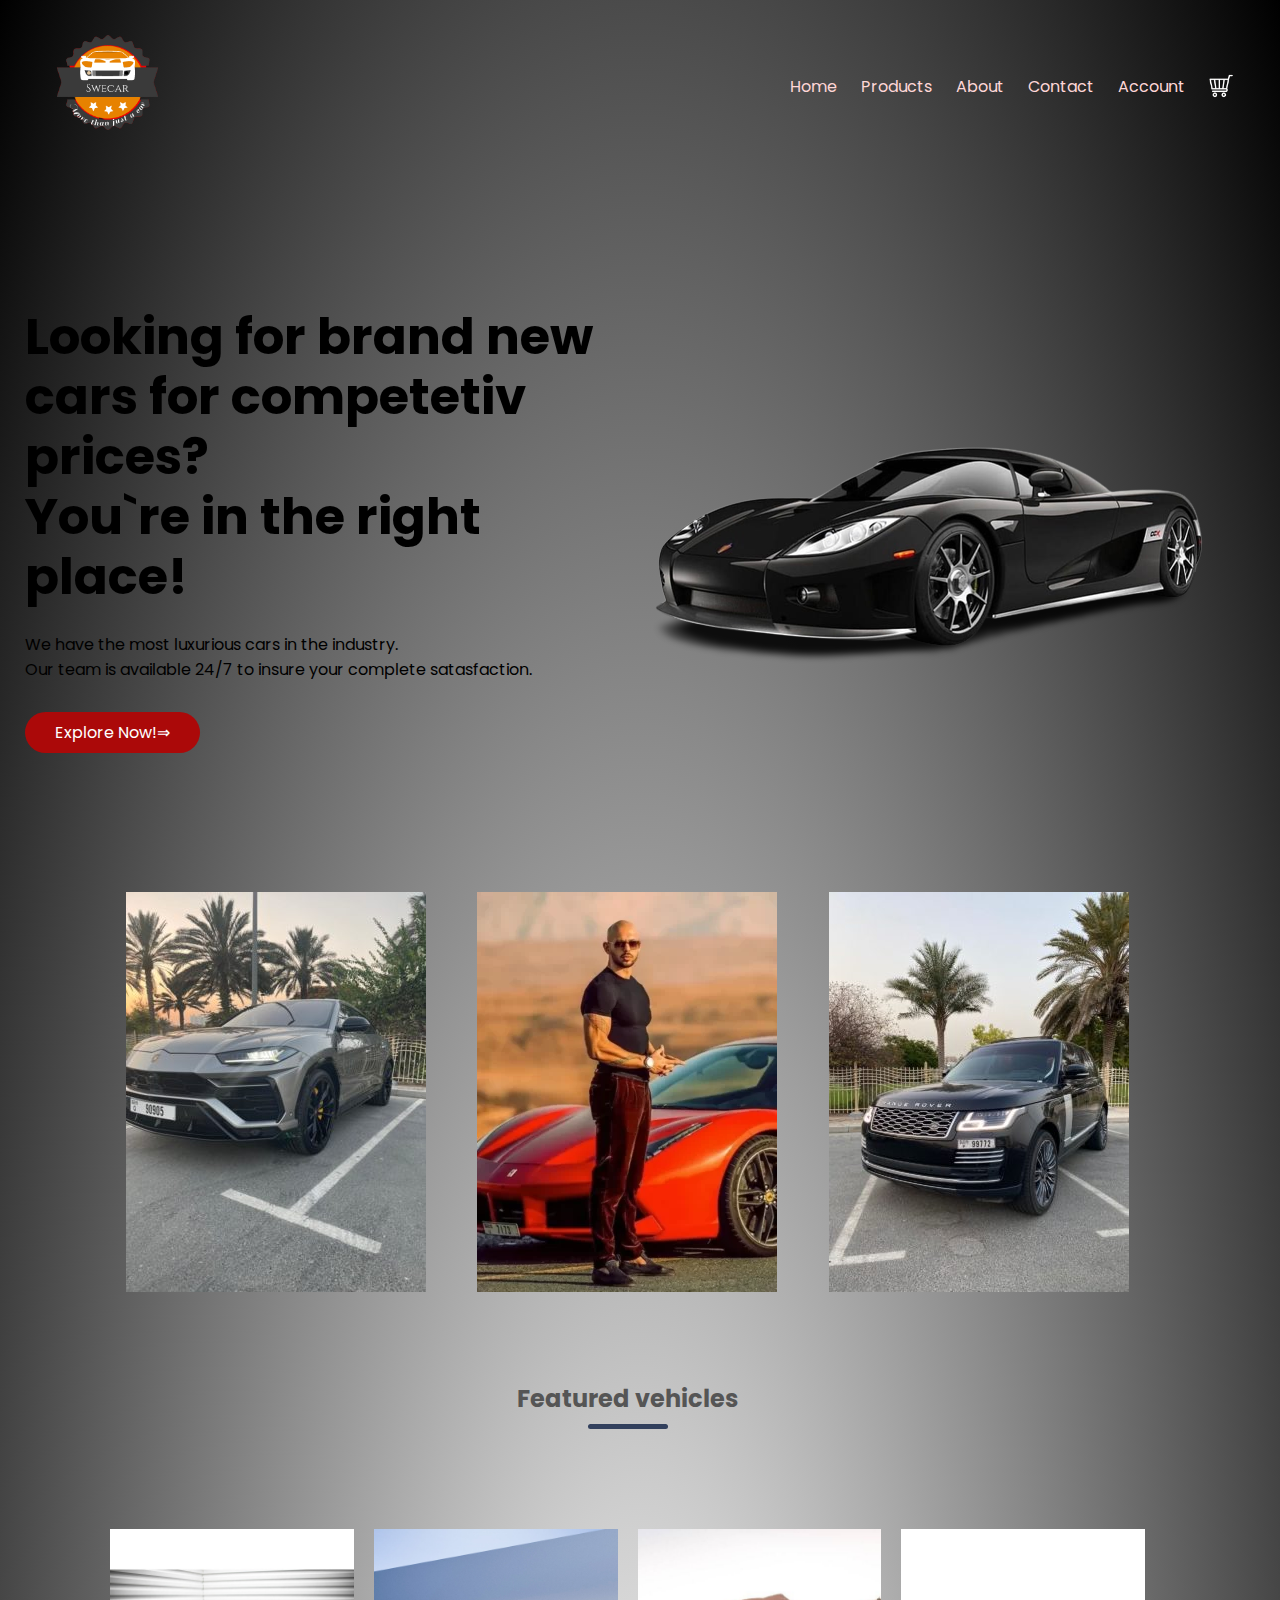
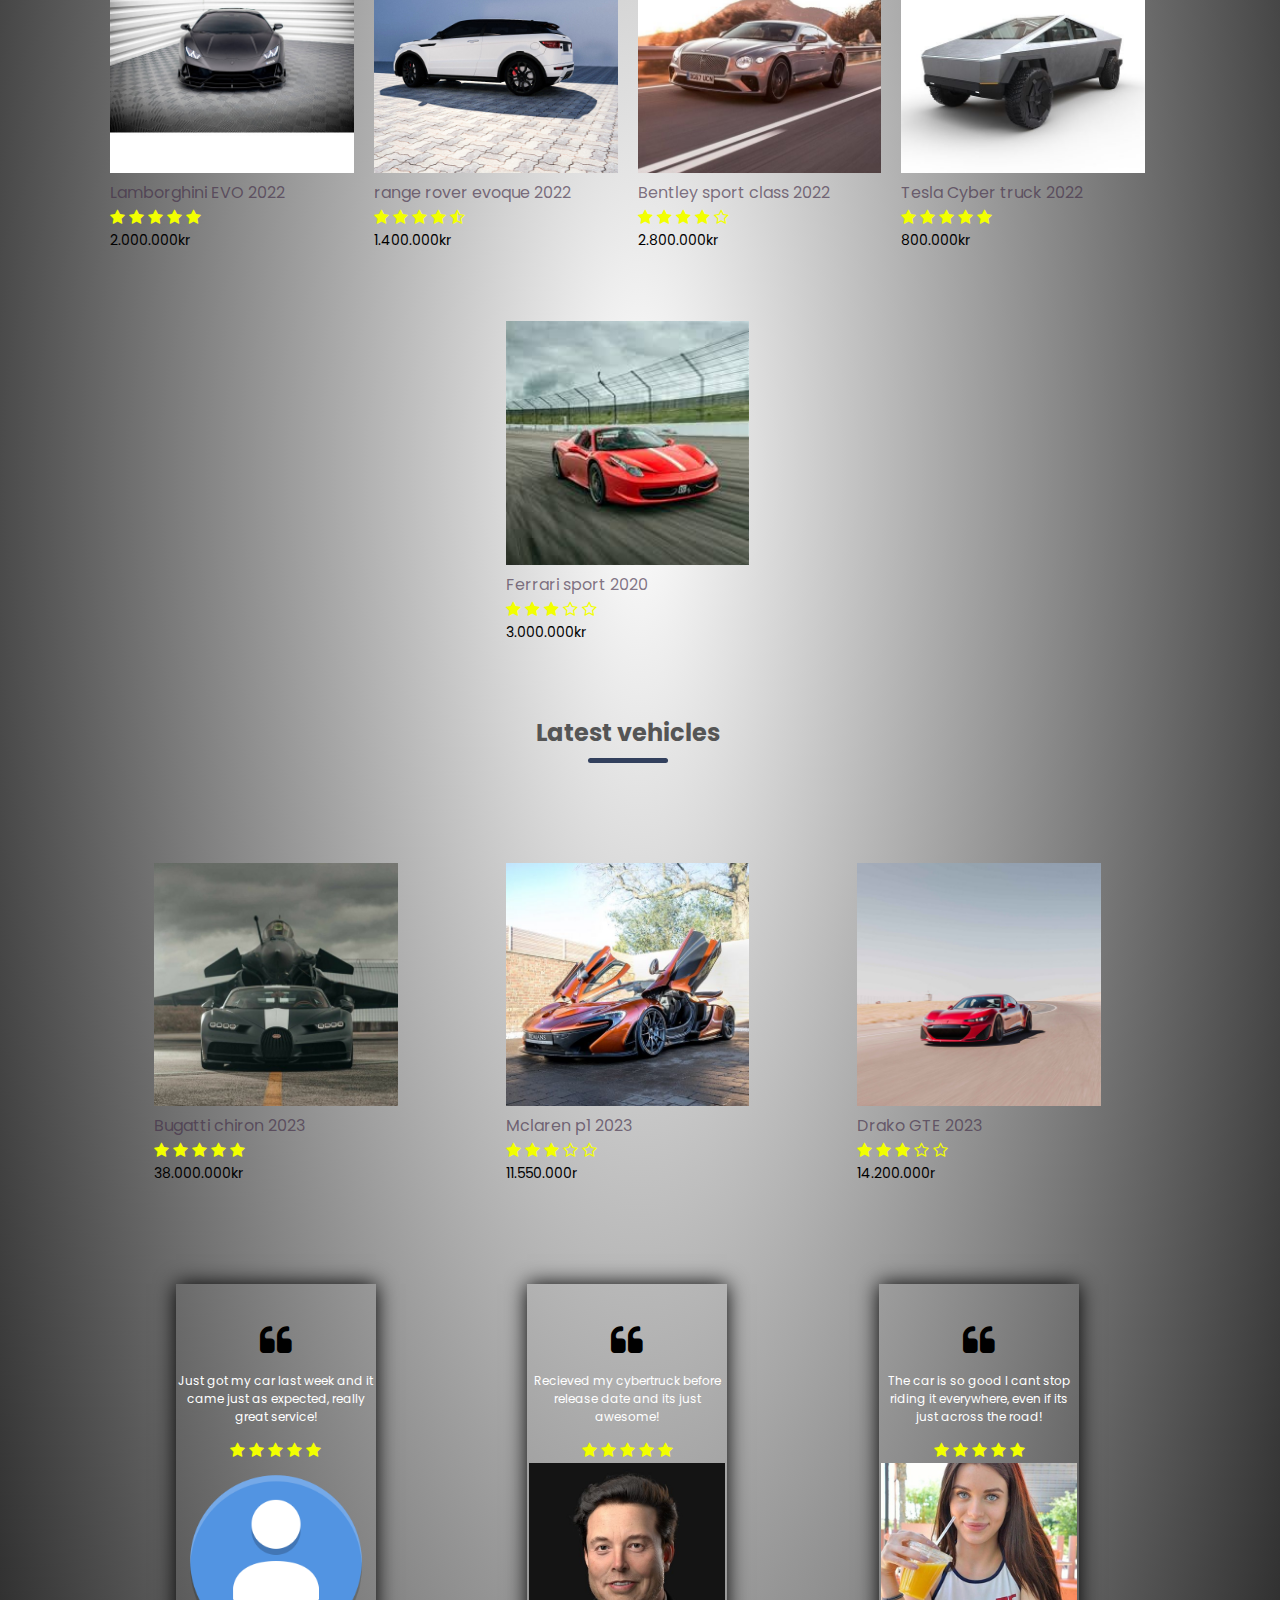
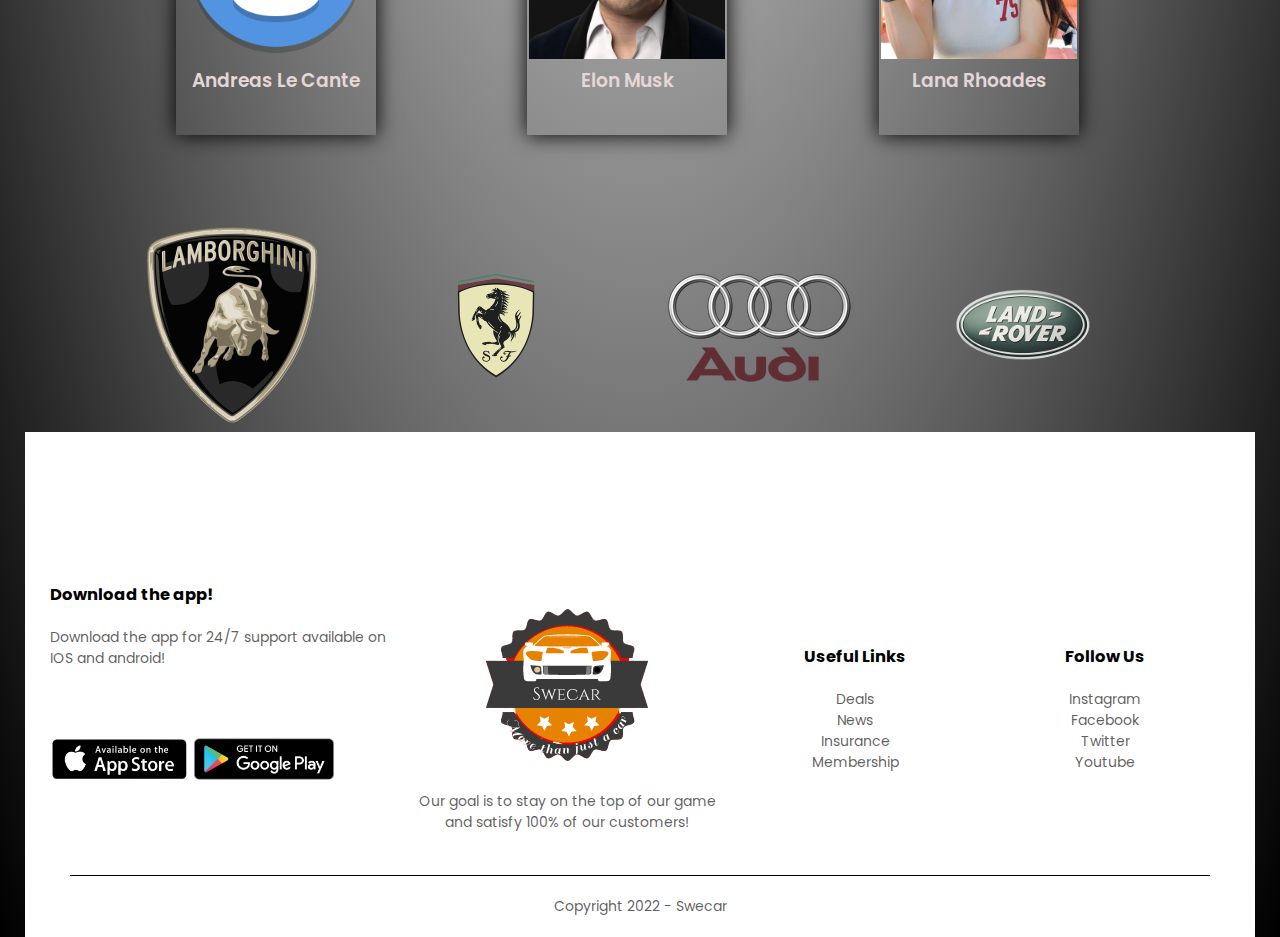
==== index.html @ 02c2e4c7 "init" ====
<!DOCTYPE html>
<html lang="en">
<head>
 <meta charset="UTF-8">
 <title>Swecar</title>
 <link rel="stylesheet" href="style.css">
 <link rel="preconnect" href="https://fonts.googleapis.com"> 
 <link rel="preconnect" href="https://fonts.gstatic.com" crossorigin> 
 <link href="https://fonts.googleapis.com/css2?family=Poppins:wght@200;400;500;600;700&display=swap" rel="stylesheet">
<!--detta är grunden för sidan och innehåller grund filerna-->

 <link rel="stylesheet" 
href="https://stackpath.bootstrapcdn.com/font-awesome/4.7.0/css/font-awesome.min.css">
<!-- detta kopplar html med css-->

</head>
<body>
<!-- allt inom body är det som kommer synas i sidan-->

<div class="header">
    
<div class="container">
        <div class="navbar">
        <div class="logo">
            <img src="imgs/3eac3f6993d64b54b24e4bcb87e59727-2-removebg-preview.png" width="125px">
        </div>
        <nav>
        <ul id="MenuItems">
            <li><a href=>Home</a></li>
            <li><a href=>Products</a></li>
            <li><a href=>About</a></li>
            <li><a href=>Contact</a></li>
            <li><a href=>Account</a></li>
        </ul>
    </nav>
    <img src="imgs/shopping cart.png" width="30px" height="30px">
    </div>
  

   
    <!--detta är en container ger sidan en navigation bar med hjälp av class="navbar"+ namnen på navbarens innehåll
    samt logga för sidan-->

    <div class="row">
     <div class="co-2">
<h1>Looking for brand new cars for competetiv prices?<br>You`re in the right place!</h1>
<p>We have the most luxurious cars in the industry.<br> Our team is available 24/7 to insure your complete satasfaction.</p>
     <a href=""class="btn">Explore Now!&#8658;</a>
</div>
    <div class="co-2">
    <img src="imgs/black_ferrari-removebg-preview.png">
      </div>
    </div>

  <!--detta ger sidan en text som beskriver vad hemsidan innehåller med heading 1 
samt en image för att göra sidan finare-->

<!--categories är alltså en container med bilder på olika bilar bara för design-->
 <div class="categories">
    <div class="small-container">
        <div class="row">
            <div class="col-3">
                <img src="imgs/lambo.jpeg" >
            </div>
            <div class="col-3">
                <img src="imgs/tate.webp" >
            </div>
            <div class="col-3">
                <img src="imgs/rangepic.jpeg" >
            </div>
        </div>
    </div>
 </div>
 

 <!--"featured vehicles" är en liten container 
som visar vilka bilar finns och innehåller info om de som priset, namn och recension, sedan
så la jag inn class title i header 2 för att sätta texten i mitten med css -->
<div class="small-container">
    <h2 class="title">Featured vehicles</h2>

   <div class="row">
<div class="col-4">
    <img src="imgs/lamboselll.jpeg">
    <h4>Lamborghini EVO 2022</h4>
    <div class="rating">
        <i class="fa fa-star"></i>
        <i class="fa fa-star"></i>
        <i class="fa fa-star"></i>
        <i class="fa fa-star"></i>
        <i class="fa fa-star"></i>

        </i>
    </div>
    <p>2.000.000kr</p>
     </div>
     <!---fa fa star är en recension som visar antalet sjärnor med hjälp av en av font-awesome
sedan finns det bilens namn samt priset lite längre ner i form av paragraph och header-->
<div class="col-4">
    <img src="imgs/range evoque.jpeg">
    <h4>range rover evoque 2022</h4>
    <div class="rating">
        <i class="fa fa-star"></i>
        <i class="fa fa-star"></i>
        <i class="fa fa-star"></i>
        <i class="fa fa-star"></i>
        <i class="fa fa-star-half-o"></i>

        </i>
    </div>
    <p>1.400.000kr</p>
     </div>

     <div class="col-4">
        <img src="imgs/bentley.jpeg">
        <h4>Bentley sport class 2022</h4>
        <div class="rating">
            <i class="fa fa-star"></i>
            <i class="fa fa-star"></i>
            <i class="fa fa-star"></i>
            <i class="fa fa-star"></i>
            <i class="fa fa-star-o"></i>
    
            </i>
        </div>
        <p>2.800.000kr</p>
         </div>

         <div class="col-4">
            <img src="imgs/tesla-cybertruck-prototype-3d-model-obj-3ds-fbx-c4d-stl.jpeg">
            <h4>Tesla Cyber truck 2022</h4>
            <div class="rating">
                <i class="fa fa-star"></i>
                <i class="fa fa-star"></i>
                <i class="fa fa-star"></i>
                <i class="fa fa-star"></i>
                <i class="fa fa-star"></i>
        
                </i>
            </div>
            <p>800.000kr</p>
             </div>

             <div class="col-4">
                <img src="imgs/red ferra.jpeg">
                <h4>Ferrari sport 2020</h4>
                <div class="rating">
                    <i class="fa fa-star"></i>
                    <i class="fa fa-star"></i>
                    <i class="fa fa-star"></i>
                    <i class="fa fa-star-o"></i>
                    <i class="fa fa-star-o"></i>
            
                    </i>
                </div>
                <p>3.000.000kr</p>
                 </div>

   </div>
   <h2 class="title">Latest vehicles</h2>
   <div class="row">
   <div class="col-4">
    <img src="imgs/Bugatti chiron 2023.jpeg">
    <h4>Bugatti chiron 2023</h4>
    <div class="rating">
        <i class="fa fa-star"></i>
        <i class="fa fa-star"></i>
        <i class="fa fa-star"></i>
        <i class="fa fa-star"></i>
        <i class="fa fa-star"></i>

        </i>
    </div>
    <p>38.000.000kr</p>
     </div>

     <div class="col-4">
        <img src="imgs/mclaren p1.jpeg">
        <h4>Mclaren p1 2023</h4>
        <div class="rating">
            <i class="fa fa-star"></i>
            <i class="fa fa-star"></i>
            <i class="fa fa-star"></i>
            <i class="fa fa-star-o"></i>
            <i class="fa fa-star-o"></i>
    
            </i>
        </div>
        <p>11.550.000r</p>
         </div>

         <div class="col-4">
            <img src="imgs/drakogte.jpeg">
            <h4>Drako GTE 2023</h4>
            <div class="rating">
                <i class="fa fa-star"></i>
                <i class="fa fa-star"></i>
                <i class="fa fa-star"></i>
                <i class="fa fa-star-o"></i>
                <i class="fa fa-star-o"></i>
        
                </i>
            </div>
            <p>14.200.000r</p>
             </div>
        </div>

</div>


<!--ny rad för recensioner-->
<div class="testimonial">
    <div class="small-container">
        <div class="row">
            <div class="col-3">
                <i class="fa fa-quote-left"></i>
                <p>Just got my car last week and it came just as expected, really great service!</p>
                <div class="rating">
                    <i class="fa fa-star"></i>
                    <i class="fa fa-star"></i>
                    <i class="fa fa-star"></i>
                    <i class="fa fa-star"></i>
                    <i class="fa fa-star"></i>
                    </i>
                </div>
                <img src="imgs/user.png">
                <h3>Andreas Le Cante</h3>
            </div>
            <div class="col-3">

                <i class="fa fa-quote-left"></i>
                <p>Recieved my cybertruck before release date and its just awesome!</p>
                <div class="rating">
                    <i class="fa fa-star"></i>
                    <i class="fa fa-star"></i>
                    <i class="fa fa-star"></i>
                    <i class="fa fa-star"></i>
                    <i class="fa fa-star"></i>
                    </i>
                </div>
                <img src="imgs/elon3d.jpeg">
                <h3>Elon Musk</h3>
            </div>

            <div class="col-3">
                <i class="fa fa-quote-left"></i>
                <p>The car is so good I cant stop riding it everywhere, even if its just across the road!</p>
                <div class="rating">
                    <i class="fa fa-star"></i>
                    <i class="fa fa-star"></i>
                    <i class="fa fa-star"></i>
                    <i class="fa fa-star"></i>
                    <i class="fa fa-star"></i>
                    </i>
                </div>
                <img src="imgs/lana.jpeg">
                <h3>Lana Rhoades</h3>
            </div>
        </div>
    </div>
</div>

<!--märken-->
<div class="brands">
    <div class="small-container">
        <div class="row">
            <div class="col-5">
                <img src="imgs/lambologo.png" >
            </div>

            <div class="col-5">
                <img src="imgs/ferrarilogo.png" >
            </div>

            <div class="col-5">
                <img src="imgs/audilogo.png" >
            </div>

            <div class="col-5">
                <img src="imgs/landrover.png" >
            </div>

        </div>
    </div>
</div>

<!--ny del som kommer vara sidans footer-->
<div class="footer">
    <div class="container">
        <div class="row">
            <div class="footer-col-1">
                <h3>Download the app!</h3> 
                <P>Download the app for 24/7 support available on IOS and android!</P>
                <div class="app-logo">
                    <img src="imgs/app store.png">
                    <img src="imgs/googleplay.png">
                </div>
            </div>

            <div class="footer-col-2">
                <img src="imgs/3eac3f6993d64b54b24e4bcb87e59727-2-removebg-preview.png">
                <P>Our goal is to stay on the top of our game and satisfy 100% of our customers!</P>
            </div>
            <div class="footer-col-3">
                <h3>Useful Links</h3>
                <ul>
                    <li>Deals</li>
                    <li>News</li>
                    <li>Insurance</li>
                    <li>Membership</li>
                </ul>
            </div>

            <div class="footer-col-4">
                <h3>Follow Us</h3>
                <ul>
                    <li>Instagram</li>
                    <li>Facebook</li>
                    <li>Twitter</li>
                    <li>Youtube</li>
                </ul>
            </div>
        </div>
        <hr>
        <P class="Copyright"> Copyright 2022 - Swecar</P>
    </div>
    </div>
    </div>

</div>
---- style.css ----
*{
  margin: 0;
  Padding: 0;
  box-sizing: border-box
 
}

/*  man kan säga att detta är animationens kommand*/
@keyframes example {
  from {background-color: radial-gradient(#ffffff,#000000);}
  to {background-color: rgb(126, 106, 106);}
}

/* själva animationen*/
div {
  width: unset;
  height: unset;
  background-color:radial-gradient(#ffffff,#000000);
  animation-name: example;
  animation-duration: 5s;
  animation-direction: reverse;
}

body{
  font-family: 'Poppins', sans-serif;
}
/* detta ger texten en font så att den ser lite finare ut*/
.navbar{
display: flex;
align-items: center;
padding: 20px
}
/*  */
nav{ 
    flex: 1;
    text-align: right;
}
/* gör så att texten sitter till höger*/
nav ul{
display: inline-block;
list-style-type: none;
}

nav ul li{
  display: inline-block;
margin-right: 20px;
}
/* den här koden gör så att texten sitter bredvid varandra istället för att stå på varandra med 20px mellanrum mellan varje ord. */
a{
  text-decoration: none;
  color:rgb(255, 215, 215)
}
/*ger texten som sitter upp till höger färgen vit och tar bort strecken under texten med hjälp av decoration: none;*/

p{
  color: rgb(0, 0, 0);
}
/*Ger priset färgen svart*/

.container{
  max-width: 1300px;
  margin: auto;
  padding-left: 25px;
  padding-right: 25px;
}
/* detta ger info till containern om hur bred den får vara samt att den ska vara 25px från högra och vänstra sidan*/

.row{
  display: flex;
  align-items: center;
  flex-wrap: wrap;
  justify-content: space-around;
}
/* display:flex gör så att texten inte ba fortsätter fram utan delar sig i flera delar*/
.co-2{
  flex-basis: 50%;
  min-width: 300px;
}
.co-2 img{
  max-width: 100%;
  padding: 50px 0;
}
.co-2 h1{
  font-size: 50px;
  line-height: 60px;
  margin: 25px 0;
}
.btn{
  display: inline-block;
  background: rgb(171, 9, 9);
  color:rgb(255, 255, 255);
  padding: 8px 30px;
  margin: 30px 0;
  border-radius: 30px;
  transition: background 0.5s;
}
/* detta ger en viss färg med hjälp av background,color och transition som gör att det 
färgen ändrar sig när man pekar på knappen, samt en viss storlek för knappen*/
.btn:hover{
  background: #563434;
}
/* detta är färgen som knappen ändras till*/
.header{
  background: radial-gradient(#ffffff,#000000)
}
.header .row{
  margin-top: 90px;
}
.categories{
  margin: 70px 0;
}
col-3{
  flex-basis: 30%;
  min-width: 250px;
  margin-bottom: 30px;
}
.col-3 img{
  width: 100%;
}
.small-container{
  max-width: 1080px;
  margin: auto;
  padding-left: 25x;
  padding-right: 25px;
}
/* Ger bilderna en maximal storlek på 1080px*/
.col-4{
  flex-basis: 25%;
  padding: 10px;
  min-width: 200px;
  margin-bottom: 50px;
  transition: transform 0.5s;
}
.col-4 img{
  width: 100%;
}
/* detta sätter featured vehicles texten i center samt lägger färg*/
.title{
  text-align: center;
  margin: 0 auto 80px;
  position: relative;
  line-height: 60px;
  color: #555;
}

/*detta sätter en sträck vid texten featured vehicles */
.title::after{
content:"";
background-color: rgb(50, 64, 93);
width: 80px;
height: 5px;
border-radius: 5px;
position: absolute;
bottom: 0%;
left: 50%;
transform: translateX(-50%);
}

/*detta byter ut färgen på namnet till produkterna*/
h4{
  color: rgba(64, 43, 69, 0.645);
  font-weight: normal;
}

/*detta byter storleken på priset*/
.col-4 p{
font-size: 14px;
}
/*detta ger färg till sjärnorna*/
.rating .fa{
  color: #f2ff00;;

  /*detta gör att produkterna rör sig när man pekar på det */
}

.col-4:hover{
  transform: translateY(-5px);
}

/*testimonial allt under detta bestämmer hur "recesnionerna" ser ut*/

.testimonial{
  padding-top: 100px;
}
.testimonial .col-3{
  text-align: center;
  padding: 40px 2px;
  box-shadow: 0 0 20px 0px rgba(0,0,0,1);
  cursor: pointer;
  transition: transform 0.5s;
}
.testimonial .col-3{
  width: 200px;
  margin-top: -150px;
  border-radius: -50%;
}
.testimonial .col-3:hover{
  transform: translateY(-10px);
}
.fa.fa-quote-left{
  font-size: 34px;
  color: black;
}
.col-3 p{
  font-size: 12px;
  margin: 12px 0;
  color: #ffffff;
}

.testimonial .col-3 h3{
  font-weight: 600;
  color: rgb(228, 215, 215);
}

/*märke*/
.brands{
  margin: auto;
}
.col-5{
  width: 200px;

  /*detta gör att loggorna är gråa men när men pekar på de så får de färg*/
}
.col-5 img{
  width: 100%;
  cursor: pointer;
  filter: grayscale(80%);
}
.col-5 img:hover{
  filter:grayscale(0%)
}


/*---footer---*/
.footer{
  background: rgb(255, 255, 255);
  color: rgba(0, 0, 0, 0.645);
  font-size: 14px;
  padding: 60px 0 20px;
}
.footer p{
  color: rgba(0, 0, 0, 0.645);
}
.footer h3{
  color: rgb(0, 0, 0);
  margin-bottom: 20px;
}
 .footer-col-1, .footer-col-2, .footer-col-3, .footer-col-4{
  min-width: 250px;
  margin-bottom: 20px;
}
.footer-col-1{
  flex-basis: 30%;
}
.footer-col-2{
  flex: 1;
  text-align: center;
}
.footer-col-3{
  width: 180px;
margin-bottom: 20px;
}
.footer-col-3,.footer-col-4{
  flex-basis: 12%;
  text-align: center;
}
ul{
  list-style-type: none;
}

.app-logo{
  margin-top: 20px;
}
.app-logo img{
  width: 140px;
}
.footer hr{
  border: none;
  background-color: #000000;
  height: 1px;
  margin: 20px;
}
.Copyright{
  text-align: center;
}

/*all vehicles sida*/ 

.row-2{
  justify-content: space-between;
  margin: 100px auto 50px;
}
select{
  border: 1px solid #c9c6c5;
  padding: 5px;
}
selcet:focus{
  outline: none;
}
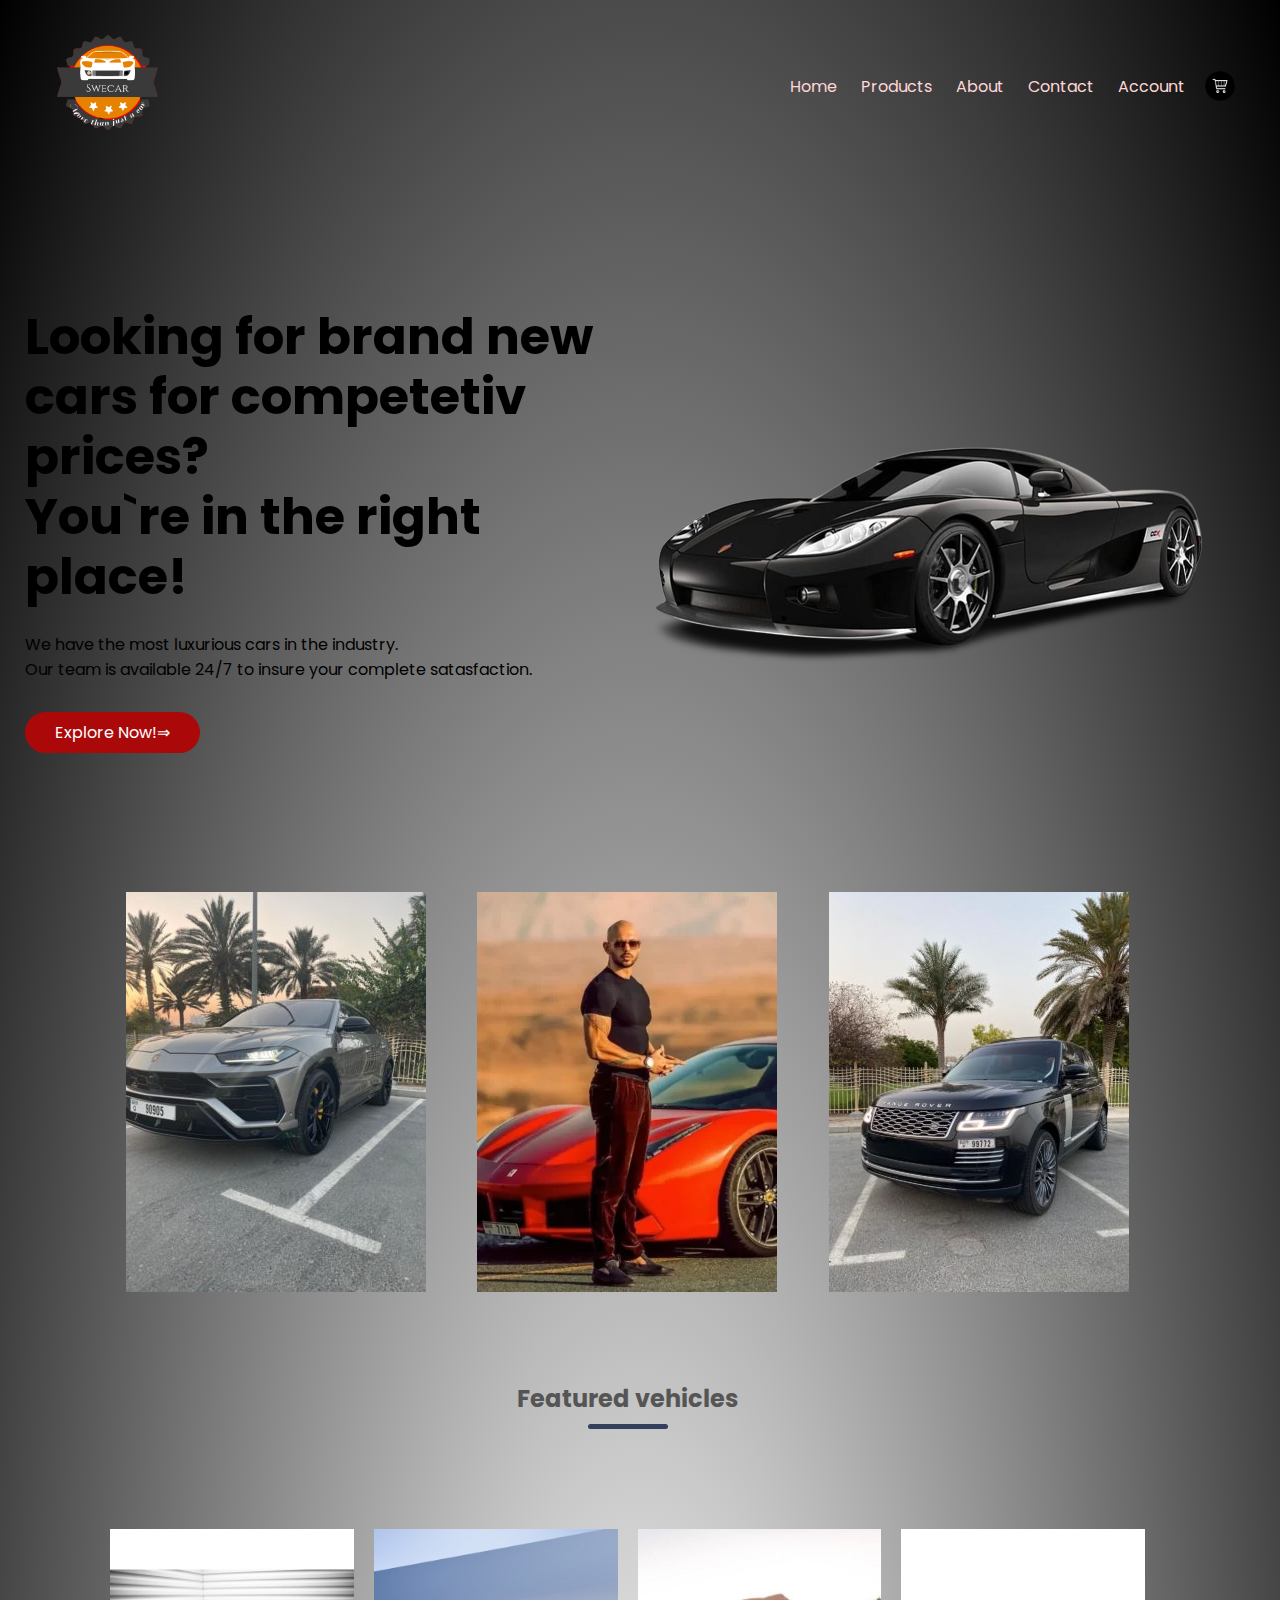
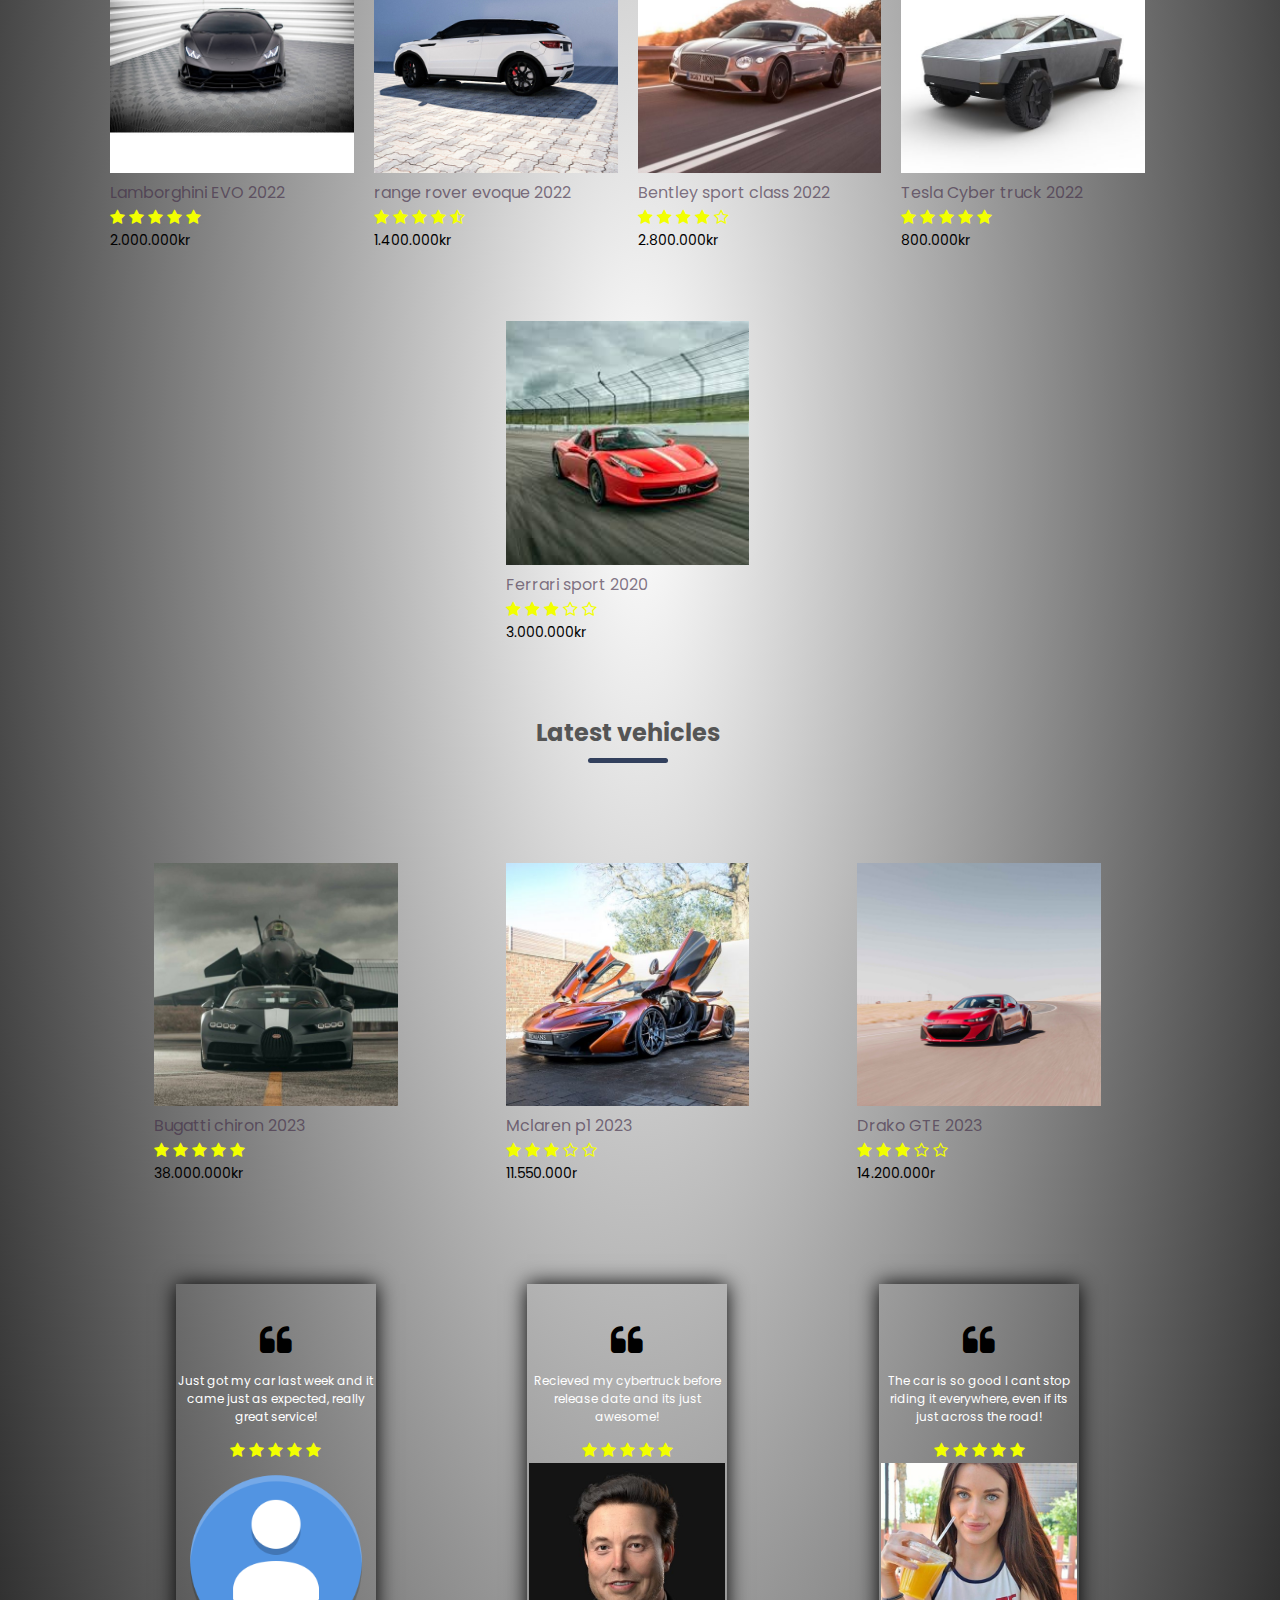
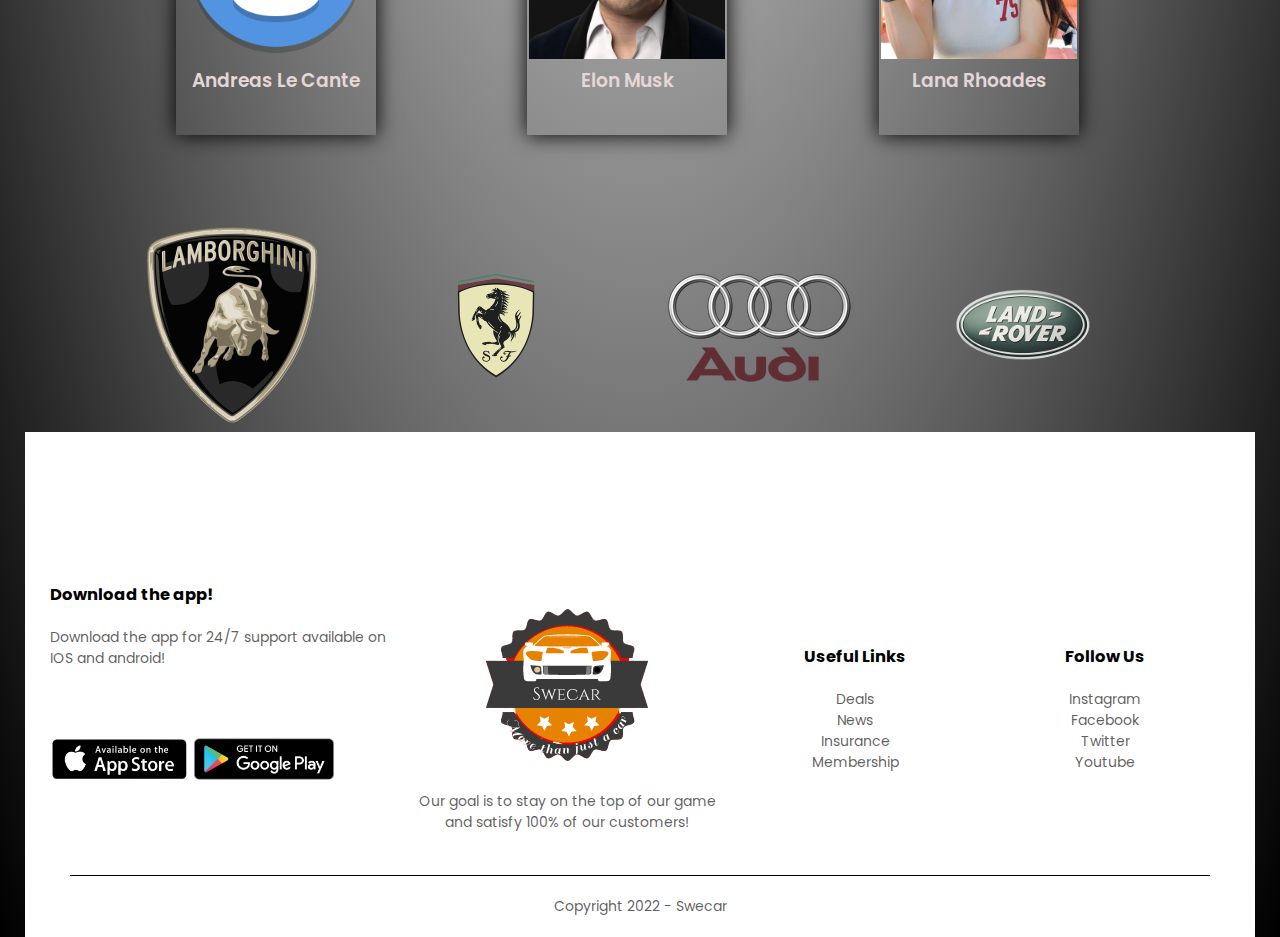
==== commit 72fd9dc4: "animation" ====
--- a/index.html
+++ b/index.html
@@ -26,14 +26,14 @@
         </div>
         <nav>
         <ul id="MenuItems">
-            <li><a href=>Home</a></li>
-            <li><a href=>Products</a></li>
+            <li><a href="index.html">Home</a></li>
+            <li><a href="produkter.html">Products</a></li>
             <li><a href=>About</a></li>
             <li><a href=>Contact</a></li>
             <li><a href=>Account</a></li>
         </ul>
     </nav>
-    <img src="imgs/shopping cart.png" width="30px" height="30px">
+    <img src="imgs/black-shopping-cart-icon-22.png" width="30px" height="30px">
     </div>
   
 
@@ -325,6 +325,8 @@
         <P class="Copyright"> Copyright 2022 - Swecar</P>
     </div>
     </div>
-    </div>
-
-</div>
+   
+</div>
+
+</div>
+
--- a/style.css
+++ b/style.css
@@ -6,7 +6,7 @@
 }
 
 /*  man kan säga att detta är animationens kommand*/
-@keyframes example {
+@keyframes fade {
   from {background-color: radial-gradient(#ffffff,#000000);}
   to {background-color: rgb(126, 106, 106);}
 }
@@ -16,8 +16,8 @@
   width: unset;
   height: unset;
   background-color:radial-gradient(#ffffff,#000000);
-  animation-name: example;
-  animation-duration: 5s;
+  animation-name: fade;
+  animation-duration: 1s;
   animation-direction: reverse;
 }
 
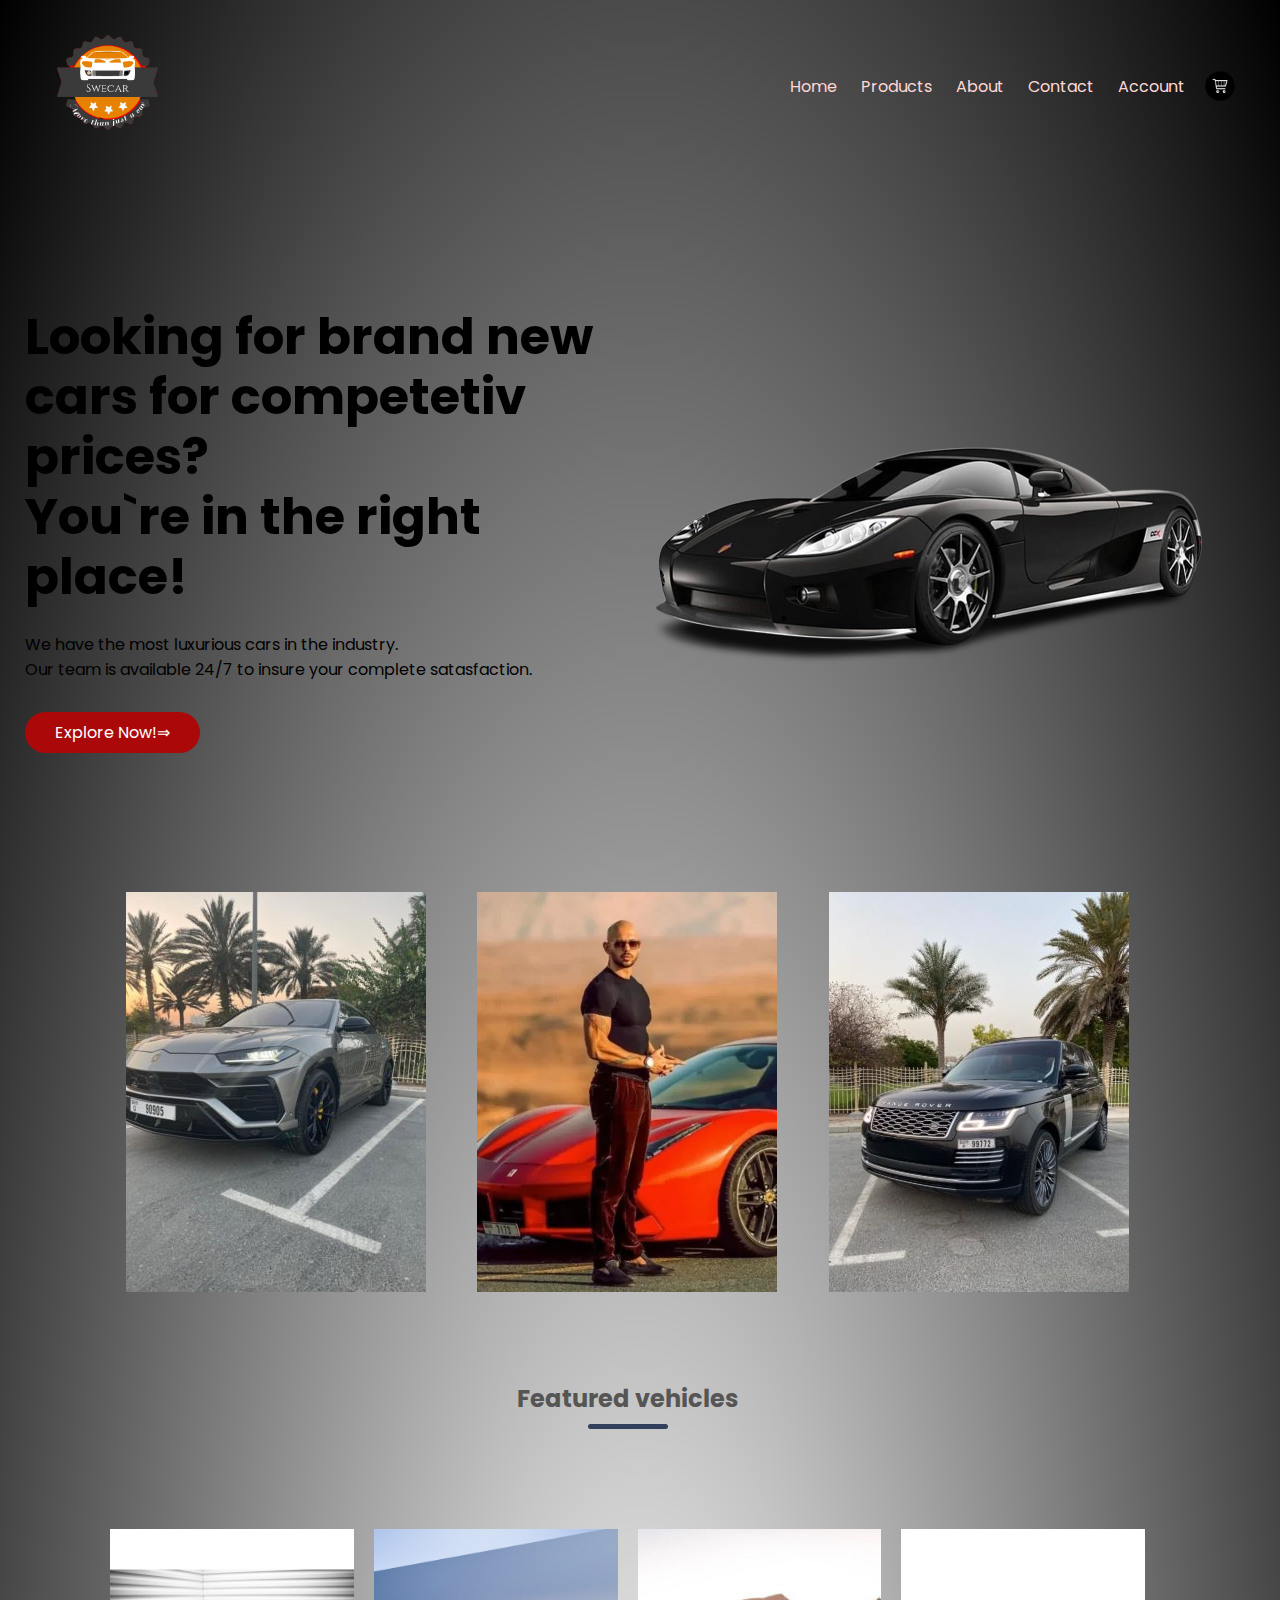
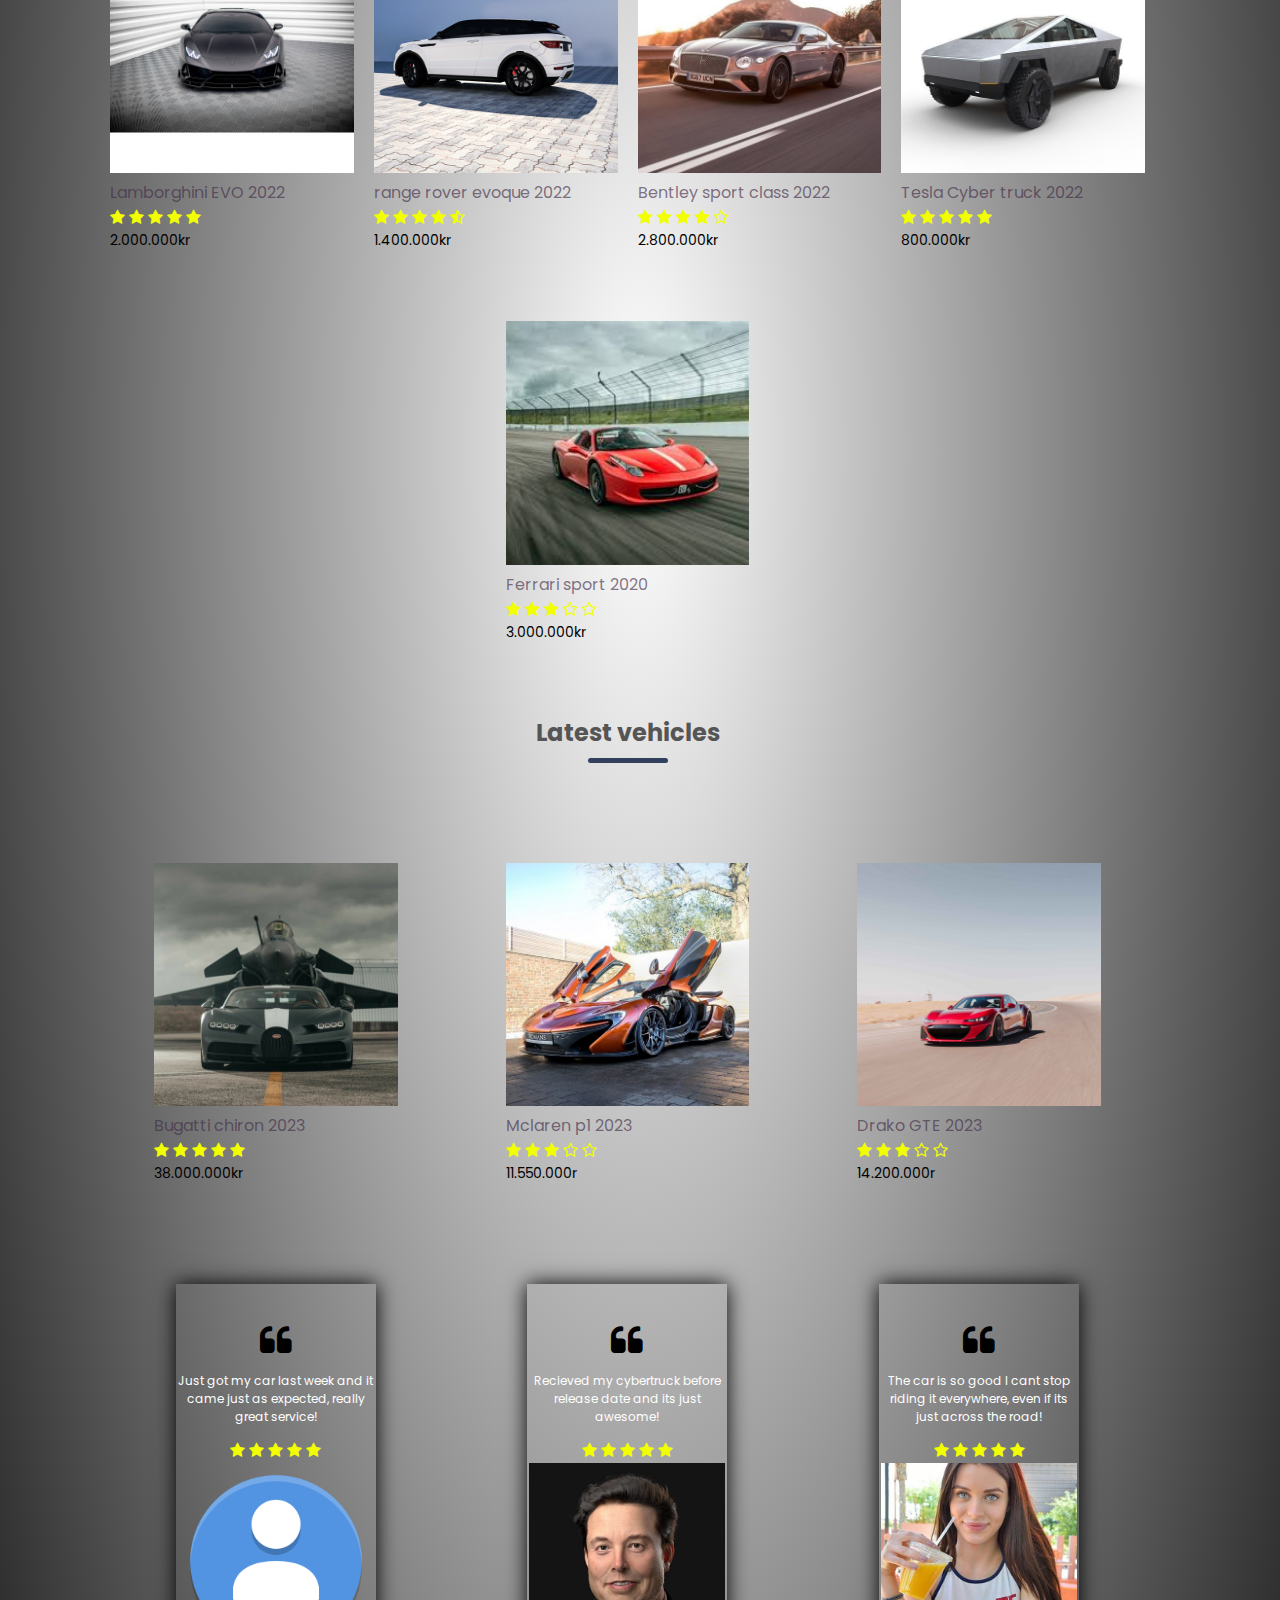
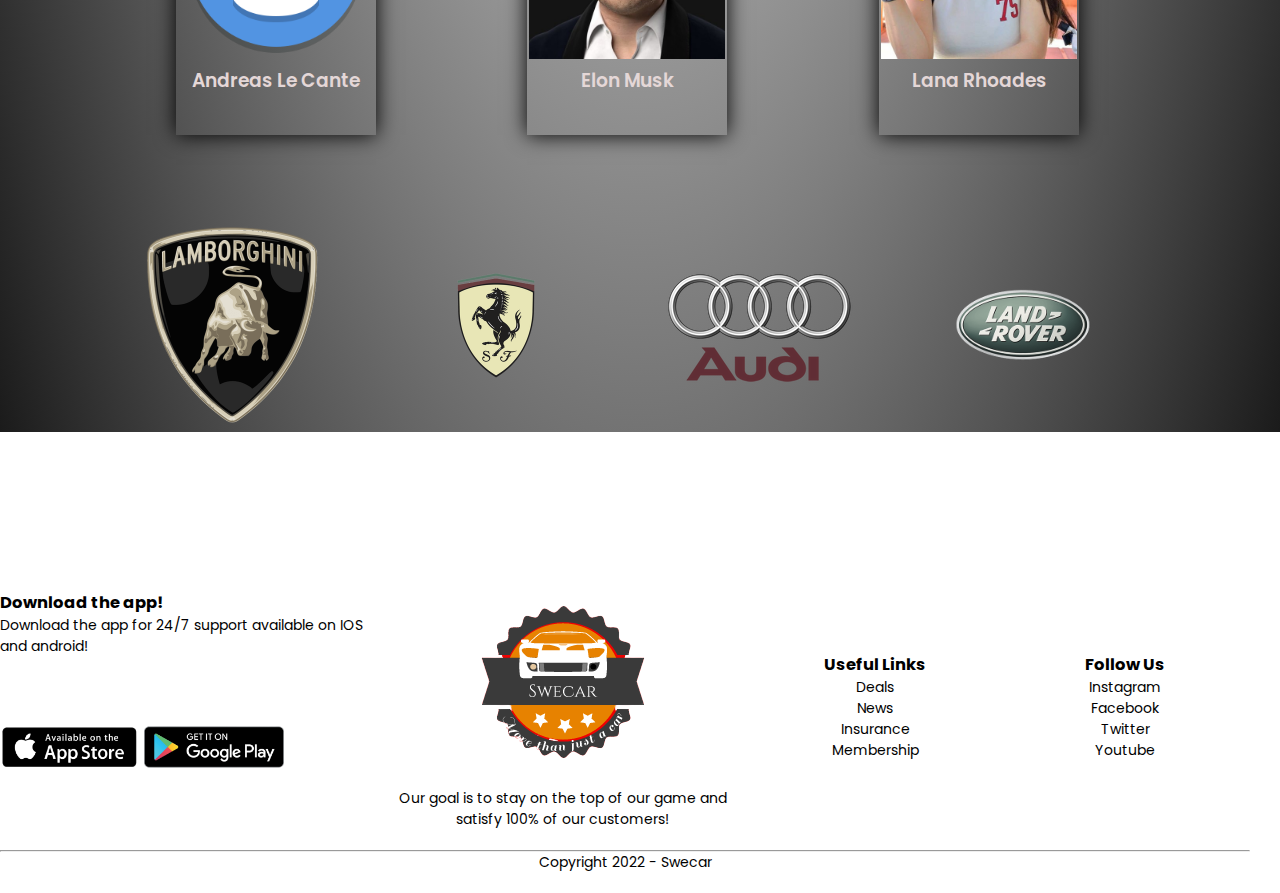
==== commit 5c680488: "nov 22" ====
--- a/index.html
+++ b/index.html
@@ -45,7 +45,7 @@
      <div class="co-2">
 <h1>Looking for brand new cars for competetiv prices?<br>You`re in the right place!</h1>
 <p>We have the most luxurious cars in the industry.<br> Our team is available 24/7 to insure your complete satasfaction.</p>
-     <a href=""class="btn">Explore Now!&#8658;</a>
+     <a href=""class="btn-2">Explore Now!&#8658;</a>
 </div>
     <div class="co-2">
     <img src="imgs/black_ferrari-removebg-preview.png">
@@ -285,7 +285,7 @@
 </div>
 
 <!--ny del som kommer vara sidans footer-->
-<div class="footer">
+<div class="footer-1">
     <div class="container">
         <div class="row">
             <div class="footer-col-1">
--- a/style.css
+++ b/style.css
@@ -85,19 +85,32 @@
   line-height: 60px;
   margin: 25px 0;
 }
-.btn{
+.btn-2{
   display: inline-block;
   background: rgb(171, 9, 9);
   color:rgb(255, 255, 255);
   padding: 8px 30px;
   margin: 30px 0;
   border-radius: 30px;
+  transition:  0.5s;
+}
+.btn-3{
+  display: inline-block;
+  background-color: rgb(230, 230, 230);
+  color:rgb(0, 0, 0);
+  padding: 8px 30px;
+  margin: 30px 0;
+  border-radius: 30px;
   transition: background 0.5s;
+  font-weight: 700;
 }
 /* detta ger en viss färg med hjälp av background,color och transition som gör att det 
 färgen ändrar sig när man pekar på knappen, samt en viss storlek för knappen*/
-.btn:hover{
+.btn-2:hover{
   background: #563434;
+}
+.btn-3:hover{
+  background: #c0c0c0;
 }
 /* detta är färgen som knappen ändras till*/
 .header{
@@ -174,7 +187,7 @@
 }
 
 .col-4:hover{
-  transform: translateY(-5px);
+  transform: translateY(-10px);
 }
 
 /*testimonial allt under detta bestämmer hur "recesnionerna" ser ut*/
@@ -232,9 +245,11 @@
 
 
 /*---footer---*/
-.footer{
+.footer-1{
+  margin-left: -150px;
+  width: 1500px;
   background: rgb(255, 255, 255);
-  color: rgba(0, 0, 0, 0.645);
+  color:black;
   font-size: 14px;
   padding: 60px 0 20px;
 }
@@ -296,4 +311,57 @@
 }
 selcet:focus{
   outline: none;
-}+}
+.col-69{
+  margin-right: 900px;
+}
+
+
+.col-420{
+  margin-top: -60px;
+  display: flex;
+position: relative;
+bottom: 400px;
+  margin-left: 550px;
+
+}
+ 
+.text-96{
+  margin-left: -200px;
+   margin-top: 270px;
+   text-align: start;
+ 
+ }
+
+ .row69{
+  margin-top: -300px;
+  display: flex;
+  align-items: center;
+  flex-wrap: wrap;
+  justify-content: space-around;
+ }
+
+ /*enskild produkt detalj*/
+ .single-product{
+  margin-top:40px;
+ }
+ .single-product .col-69{
+  padding: 20px;
+ }
+ .single-product .col-420{
+  padding: 40px;
+ }
+/*hur mycket plats bilden har*/
+
+ .single-product h4{
+  margin: 10px 0;
+  font-size: 22px;
+  font-weight: bold;
+ }
+
+ .single-product select{
+  display: block;
+  padding: 10px;
+  margin-top: 20px;
+ }
+ 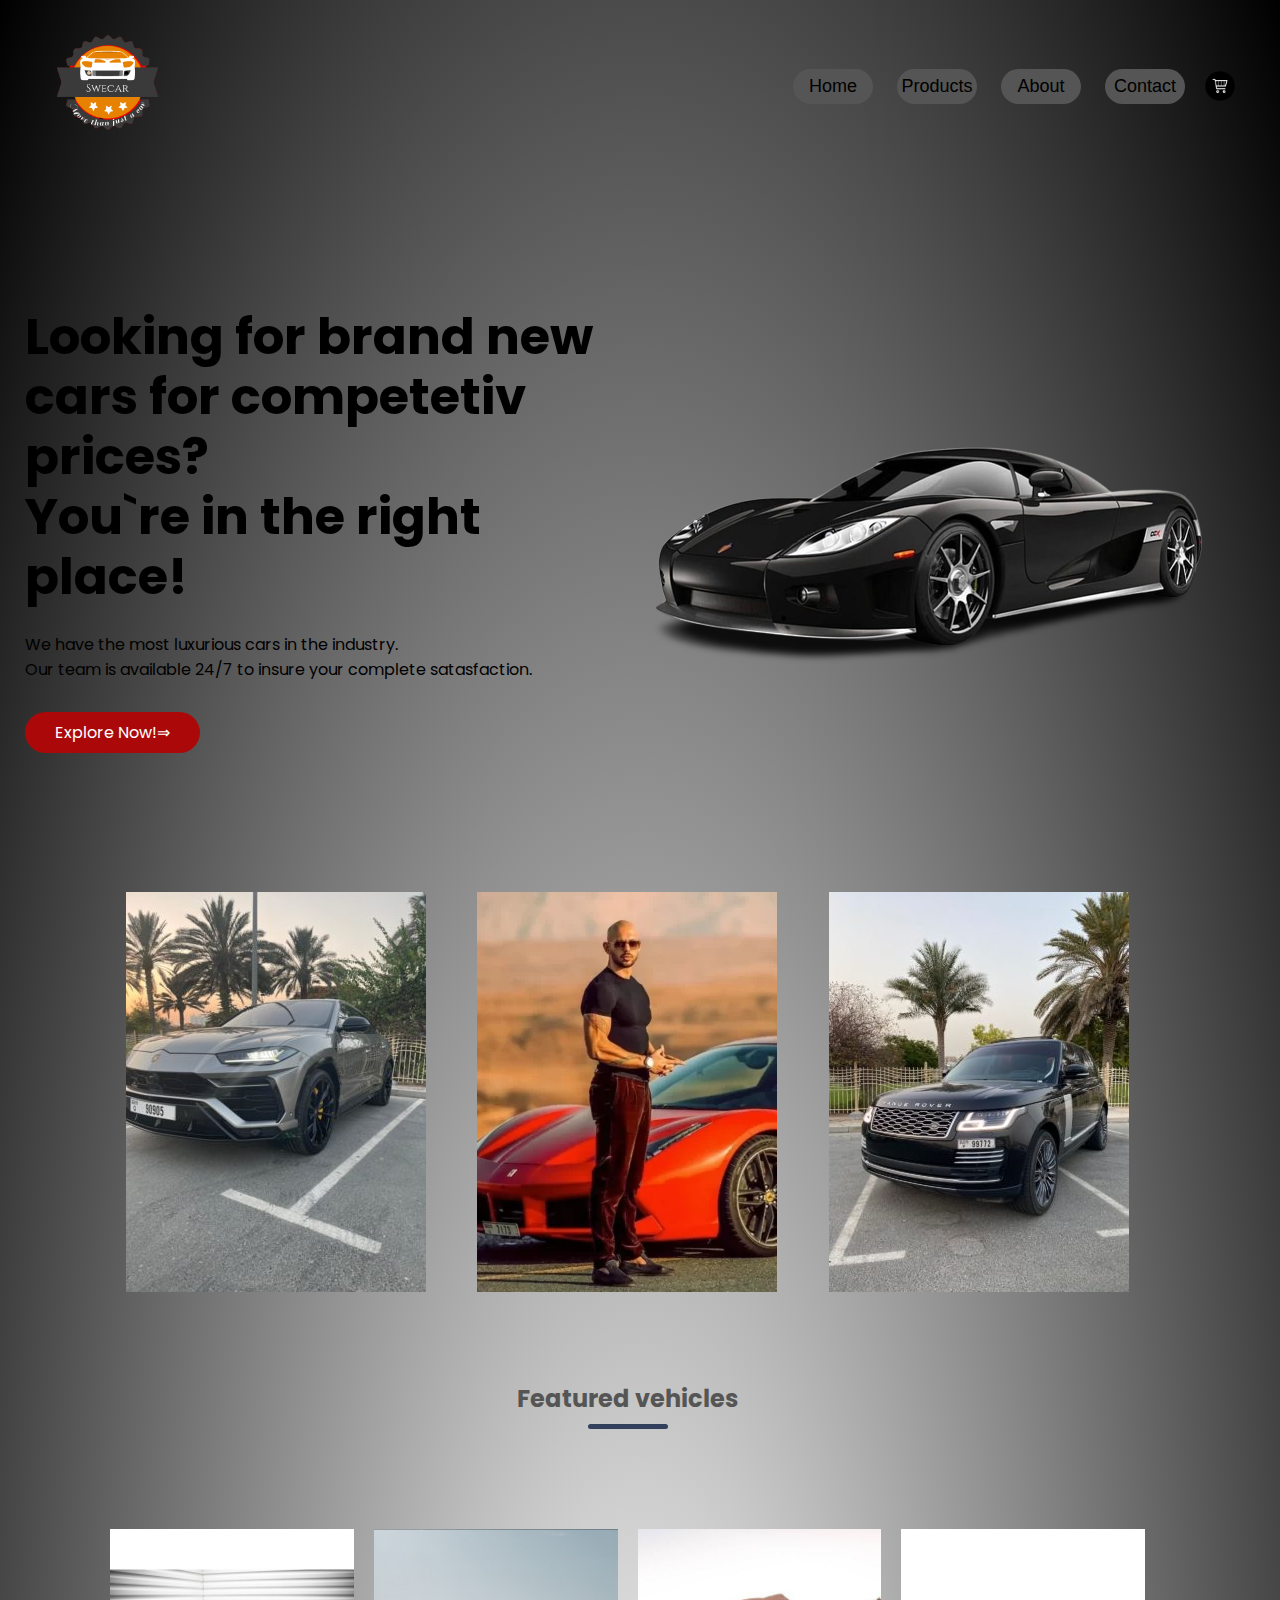
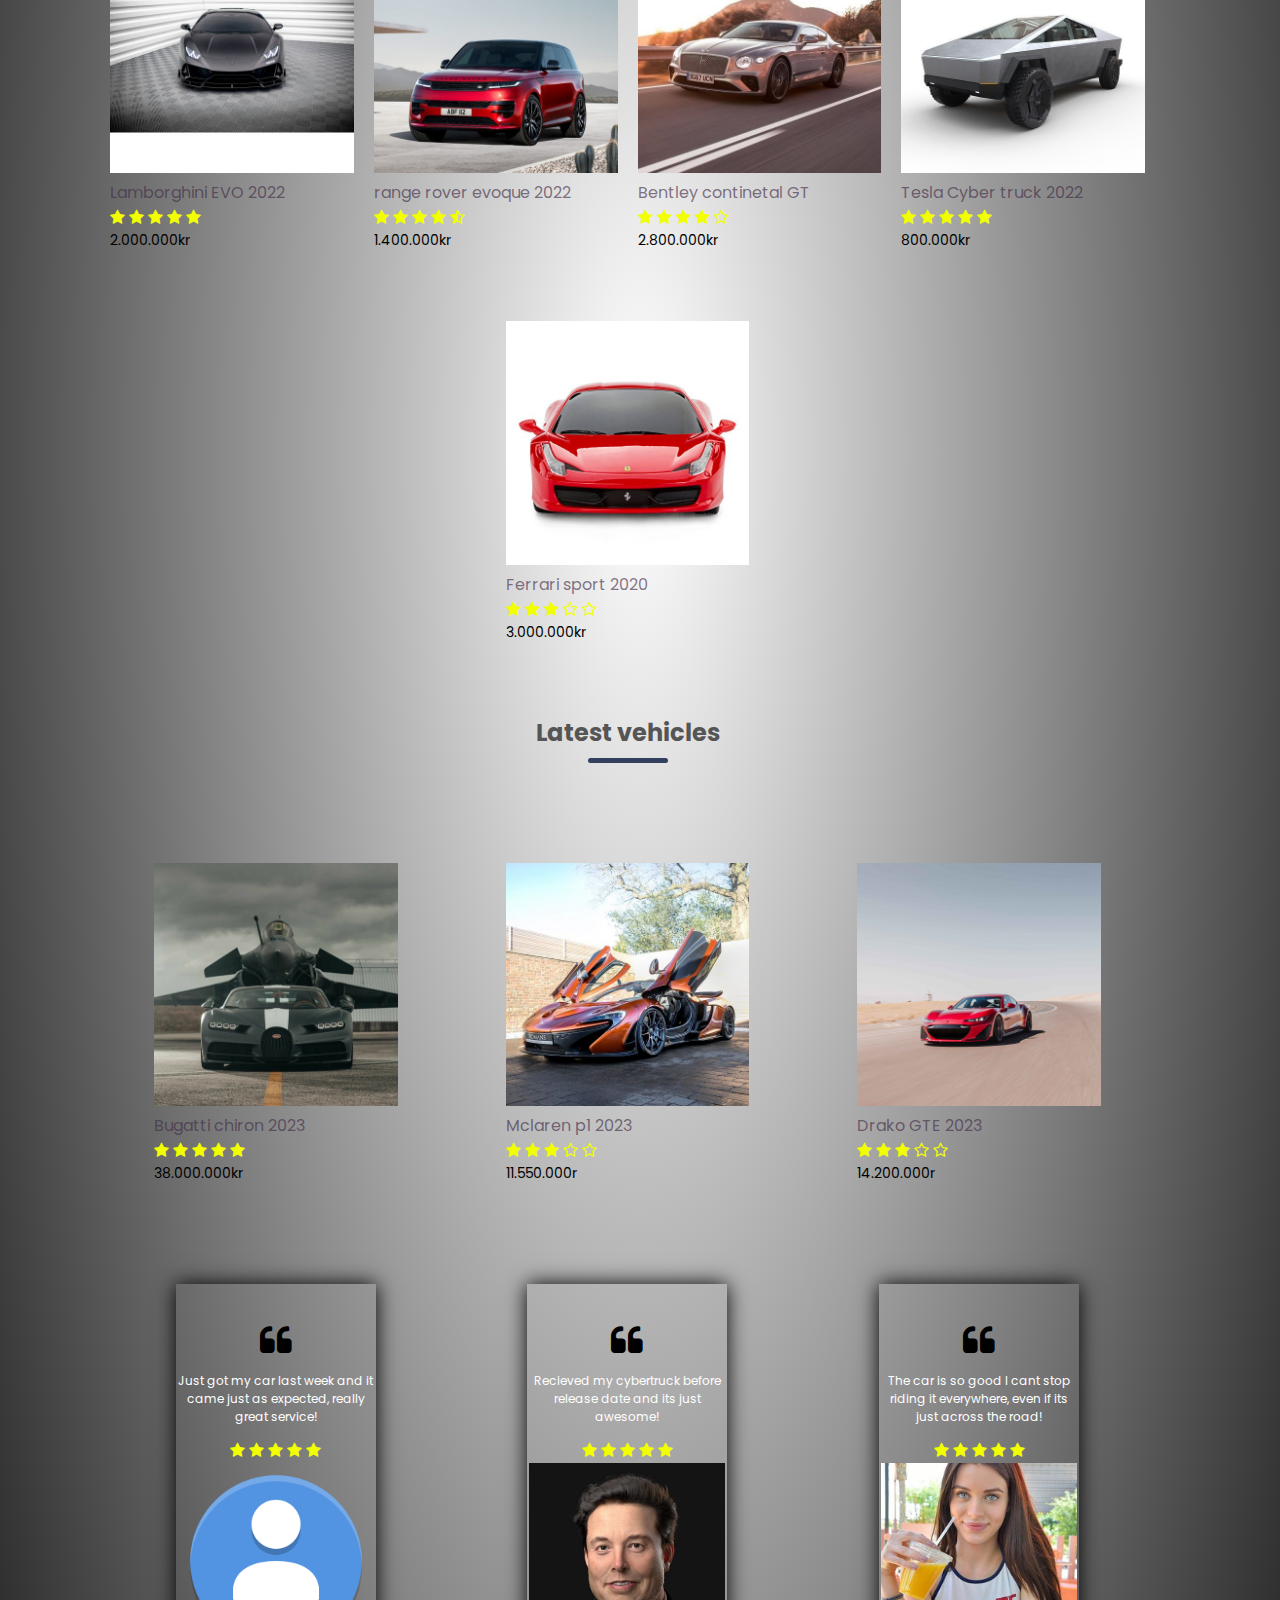
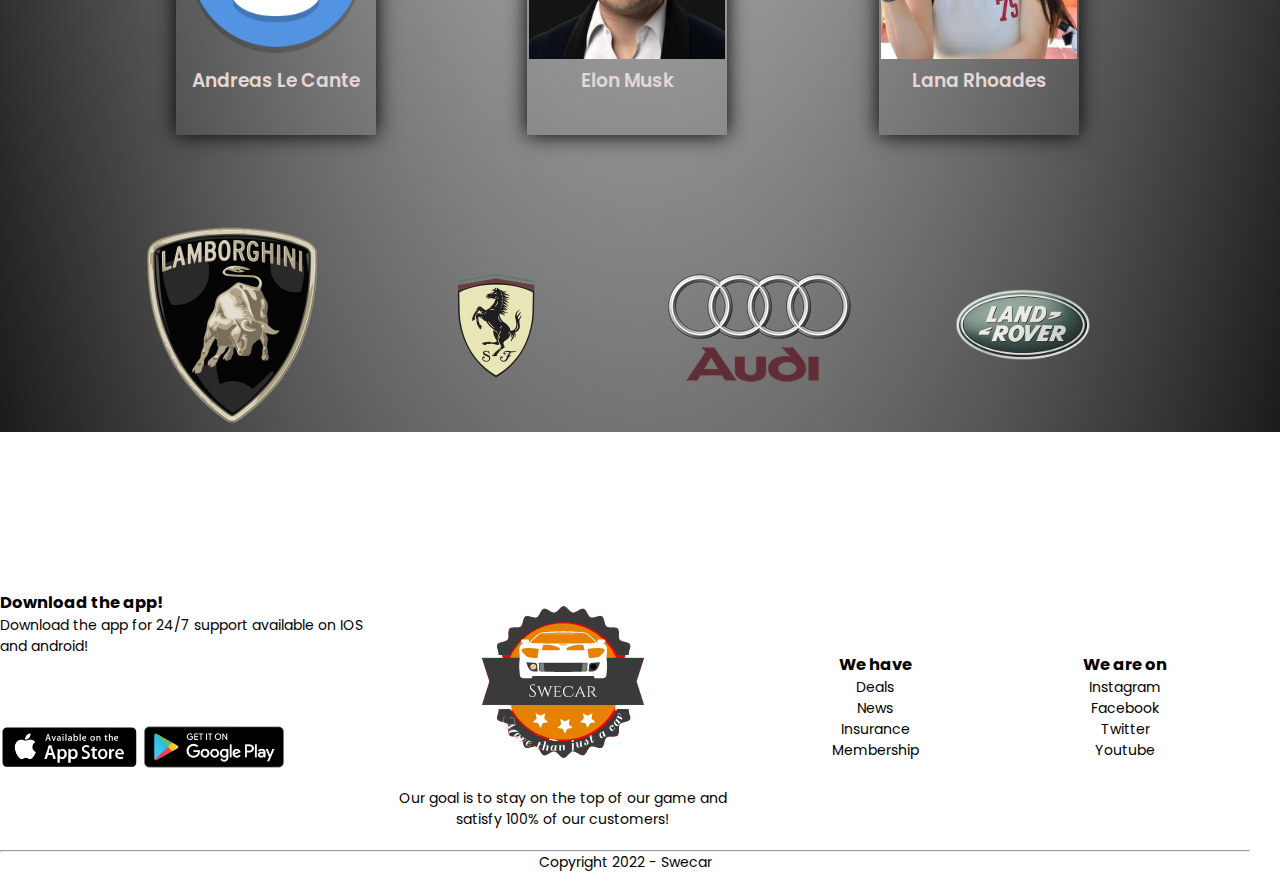
==== commit 0a7f184f: "klickbara produkter" ====
--- a/index.html
+++ b/index.html
@@ -22,18 +22,23 @@
 <div class="container">
         <div class="navbar">
         <div class="logo">
+            <a href="index.html">
             <img src="imgs/3eac3f6993d64b54b24e4bcb87e59727-2-removebg-preview.png" width="125px">
+        </a>
         </div>
         <nav>
         <ul id="MenuItems">
-            <li><a href="index.html">Home</a></li>
-            <li><a href="produkter.html">Products</a></li>
-            <li><a href=>About</a></li>
-            <li><a href=>Contact</a></li>
-            <li><a href=>Account</a></li>
+            <div class="menu-container">
+           <a href="index.html"> <button class="btn-7">Home</button></a>
+           <a href="products.html"> <button class="btn-7">Products</button></a>
+           <a href="About.html"> <button class="btn-7">About</button></a>
+           <a href=""> <button class="btn-7">Contact</button></a>
+          
+        </div>
         </ul>
     </nav>
     <img src="imgs/black-shopping-cart-icon-22.png" width="30px" height="30px">
+    
     </div>
   
 
@@ -81,8 +86,11 @@
 
    <div class="row">
 <div class="col-4">
+    <a href="productdetail-lambo.html">
     <img src="imgs/lamboselll.jpeg">
+    </a>
     <h4>Lamborghini EVO 2022</h4>
+    </a>
     <div class="rating">
         <i class="fa fa-star"></i>
         <i class="fa fa-star"></i>
@@ -97,7 +105,9 @@
      <!---fa fa star är en recension som visar antalet sjärnor med hjälp av en av font-awesome
 sedan finns det bilens namn samt priset lite längre ner i form av paragraph och header-->
 <div class="col-4">
-    <img src="imgs/range evoque.jpeg">
+    <a href="productdetailrange.html">
+        <img src="imgs/range.big.png">
+        </a>
     <h4>range rover evoque 2022</h4>
     <div class="rating">
         <i class="fa fa-star"></i>
@@ -112,8 +122,10 @@
      </div>
 
      <div class="col-4">
+        <a href="bentleydetail.html">
         <img src="imgs/bentley.jpeg">
-        <h4>Bentley sport class 2022</h4>
+        </a>
+        <h4> Bentley continetal GT</h4>
         <div class="rating">
             <i class="fa fa-star"></i>
             <i class="fa fa-star"></i>
@@ -127,7 +139,9 @@
          </div>
 
          <div class="col-4">
-            <img src="imgs/tesla-cybertruck-prototype-3d-model-obj-3ds-fbx-c4d-stl.jpeg">
+            <a href="Tesla-cybertruck.html">
+                <img src="imgs/tesla-cybertruck-prototype-3d-model-obj-3ds-fbx-c4d-stl.jpeg">
+                </a>
             <h4>Tesla Cyber truck 2022</h4>
             <div class="rating">
                 <i class="fa fa-star"></i>
@@ -142,7 +156,9 @@
              </div>
 
              <div class="col-4">
-                <img src="imgs/red ferra.jpeg">
+                <a href="Ferrari-sport.html">
+                    <img src="imgs/red.ferrari.jpeg">
+                    </a>
                 <h4>Ferrari sport 2020</h4>
                 <div class="rating">
                     <i class="fa fa-star"></i>
@@ -160,7 +176,9 @@
    <h2 class="title">Latest vehicles</h2>
    <div class="row">
    <div class="col-4">
-    <img src="imgs/Bugatti chiron 2023.jpeg">
+    <a href="Bugatti-Chiron.html">
+        <img src="imgs/Bugatti chiron 2023.jpeg">
+         </a>
     <h4>Bugatti chiron 2023</h4>
     <div class="rating">
         <i class="fa fa-star"></i>
@@ -175,7 +193,9 @@
      </div>
 
      <div class="col-4">
-        <img src="imgs/mclaren p1.jpeg">
+        <a href="Mclaren-p1.html">
+            <img src="imgs/mclaren p1.jpeg">
+           </a>
         <h4>Mclaren p1 2023</h4>
         <div class="rating">
             <i class="fa fa-star"></i>
@@ -190,7 +210,9 @@
          </div>
 
          <div class="col-4">
-            <img src="imgs/drakogte.jpeg">
+            <a href="Drako-GTE.html">
+                <img src="imgs/drakogte.jpeg">
+               </a>
             <h4>Drako GTE 2023</h4>
             <div class="rating">
                 <i class="fa fa-star"></i>
@@ -302,7 +324,7 @@
                 <P>Our goal is to stay on the top of our game and satisfy 100% of our customers!</P>
             </div>
             <div class="footer-col-3">
-                <h3>Useful Links</h3>
+                <h3>We have</h3>
                 <ul>
                     <li>Deals</li>
                     <li>News</li>
@@ -312,7 +334,7 @@
             </div>
 
             <div class="footer-col-4">
-                <h3>Follow Us</h3>
+                <h3>We are on</h3>
                 <ul>
                     <li>Instagram</li>
                     <li>Facebook</li>
--- a/style.css
+++ b/style.css
@@ -41,14 +41,14 @@
 list-style-type: none;
 }
 
-nav ul li{
+.btn-7{
   display: inline-block;
 margin-right: 20px;
 }
 /* den här koden gör så att texten sitter bredvid varandra istället för att stå på varandra med 20px mellanrum mellan varje ord. */
 a{
   text-decoration: none;
-  color:rgb(255, 215, 215)
+  color:rgb(104, 104, 104)
 }
 /*ger texten som sitter upp till höger färgen vit och tar bort strecken under texten med hjälp av decoration: none;*/
 
@@ -271,6 +271,7 @@
   flex: 1;
   text-align: center;
 }
+
 .footer-col-3{
   width: 180px;
 margin-bottom: 20px;
@@ -299,8 +300,14 @@
   text-align: center;
 }
 
+.menu-icon{
+  width: 28px;
+  margin-left: 20px;
+}
+
+
+
 /*all vehicles sida*/ 
-
 .row-2{
   justify-content: space-between;
   margin: 100px auto 50px;
@@ -316,25 +323,28 @@
   margin-right: 900px;
 }
 
+.col-69{
+  margin-top: -100px;
+}
 
 .col-420{
-  margin-top: -60px;
+  margin-top: -80px;
   display: flex;
 position: relative;
 bottom: 400px;
-  margin-left: 550px;
+  margin-left: 500px;
 
 }
  
 .text-96{
-  margin-left: -200px;
-   margin-top: 270px;
+  margin-left: -250px;
+   margin-top: 350px;
    text-align: start;
  
  }
 
  .row69{
-  margin-top: -300px;
+  margin-top: -400px;
   display: flex;
   align-items: center;
   flex-wrap: wrap;
@@ -364,4 +374,100 @@
   padding: 10px;
   margin-top: 20px;
  }
- + .single-product input{
+  width: 60px;
+  height: 40px;
+  padding-left: 10px;
+  font-size: 20px;
+  margin-right: 10px;
+  margin-top: 10px;
+  border: 1px solid #000000;
+ }
+ input:focus{
+  outline: none;
+ }
+
+ .single-product .fa{
+  color: rgb(189, 189, 189);
+  margin-left: 10px;
+ }
+ .small-img-row{
+  display: flex;
+  justify-content: space-between;
+ }
+ .small-img-col{
+  flex-basis: 24%;
+  cursor: pointer;
+ } 
+
+.col-16{
+  margin-top: -450px;
+}
+
+/*Vagn detaljer*/
+.cart-page{
+  margin: 80px auto;
+}
+table{
+  width: 100%;
+  border-collapse: collapse;
+}
+.btn-7{
+  width: 80px;
+  height: 35px;
+  border: none;
+  color: #000000;
+  background-color: #555;
+  border-radius: 50px;
+  box-shadow: inset 0 0 0 0 rgb(133, 83, 83);
+  transition: ease-out 0.3s;
+  font-size: 2rem;
+  outline: none;
+ font-size: 18px;
+}
+.btn-7:hover{
+box-shadow: inset 100px 0 0 0 rgb(60, 58, 58);;
+}
+.about{
+  width: 100%;
+  padding: 78px 0px;
+  background-color:whitesmoke;
+}
+.about img{
+  height: auto;
+  width: 420px;
+}
+.about-text{
+  width: 550px;
+}
+.main{
+  width: 1130px;
+  max-width: 95%;
+  margin: 0 auto;
+  display: flex;
+  align-items: center;
+  justify-content: space-around;
+}
+.about-text h1{
+  color:rgb(0, 0, 0);
+  font-size: 80px;
+  text-transform: capitalize;
+  margin-bottom: 20px;
+}
+.about-text h5{
+ color: rgb(0, 0, 0);
+ font-size: 25px;
+ text-transform: capitalize;
+ margin-bottom: 25px;
+ letter-spacing: 8px;
+}
+span{
+  color: #555;
+}
+.about-text p{
+  color: #555;
+  letter-spacing: 1px;
+  line-height: 28px;
+  font-size: 18px;
+  margin-bottom: 45px;
+}